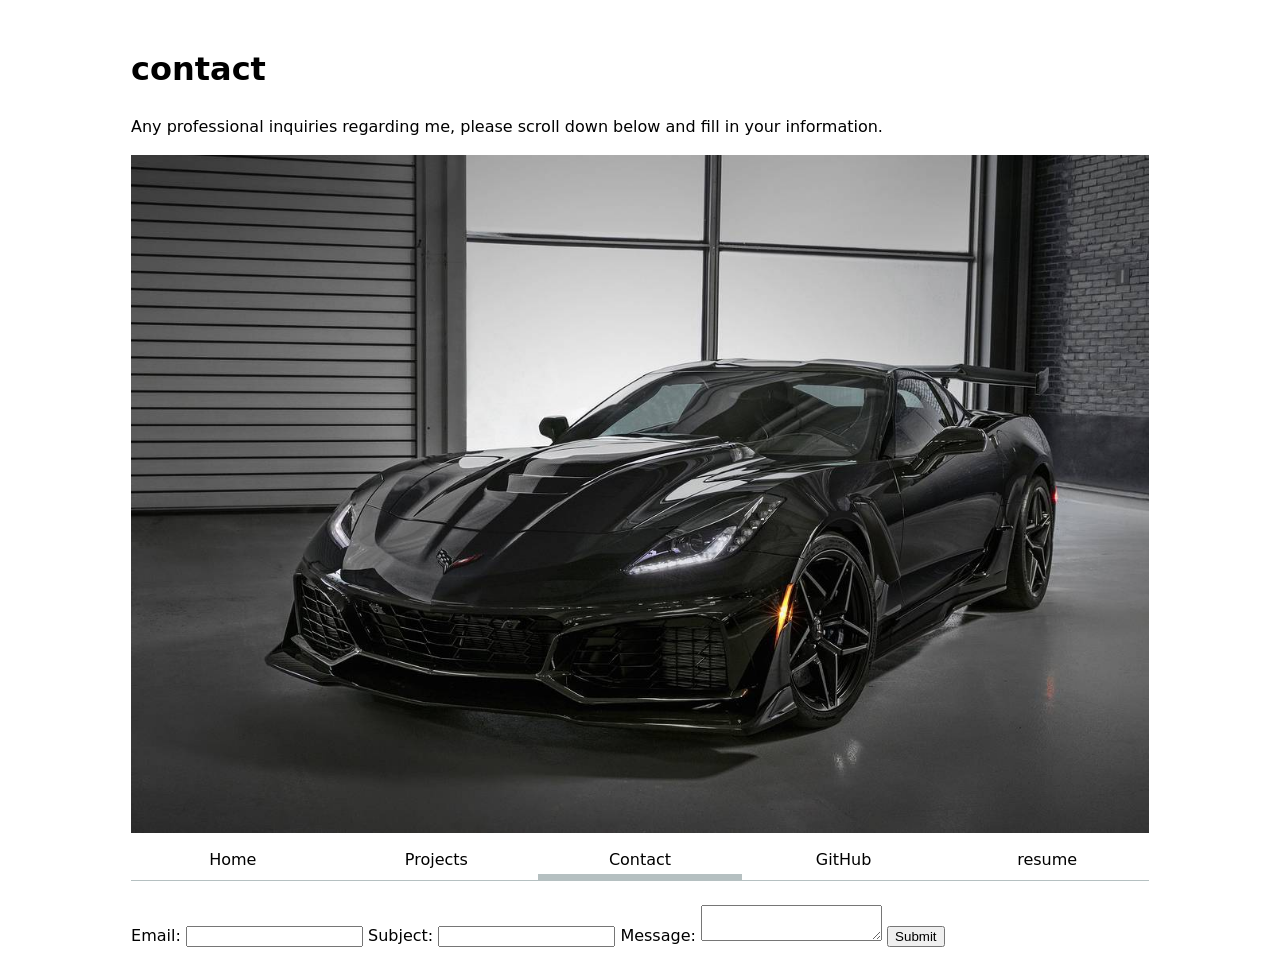
==== contact/index.html @ 453c71a0 "current class added current" ====
<!DOCTYPE html>
<html lang="en">
<head>
    <meta charset="UTF-8">
    <meta name="viewport" content="width=device-width, initial-scale=1.0">
    <title> contact </title>
    <link rel="stylesheet" href="../style.css">
</head>
<body>
    <h1> contact </h1> 

    <p> Any professional inquiries regarding me, please scroll down below and fill in your information.
    </p>

    <img src = "../images/B3-CM259_RUMBLE_M_20181127163718.jpg"  
    alt = "This image shows a car named the Corvette ZR1. With a carbon fiber 
    frame and an aerodynamic spoiler, this car can reach high speeds." >

    <nav>
        <a href="../">Home</a>
        <a href="../projects/">Projects</a>
        <a href="../contact/"class="current">Contact</a>
        <a href="https://github.com/vgao111" target="_blank">GitHub</a>
        <a href = "../resume/">resume</a>
    </nav>


    <form action="mailto:gaovincent987@gmail.com" method="POST" enctype="text/plain">
        <label>
            Email:
            <input name="email" type="email">
        </label>

        <label>
            Subject:
            <input name="subject">
        </label>

        <label>
            Message:
            <textarea name="body"></textarea>
        </label>

        <button>Submit</button>
    </form>

</body>

</html>
---- style.css ----
body {
  /* Set line height to 1.5 times the font size
	   and use the OS’s UI font as the website font
	 */
  font: 100%/1.5 system-ui;
  max-width: 100ch;
  padding: 1rem;
  margin-inline: auto;
}

img {
  max-width: 100%;
  height: auto;
}

nav {
  display: flex;
  margin-bottom: 1.5em;
  border-bottom-width: 1px;
  border-bottom-style: solid;
  border-bottom-color: oklch(80% 3% 200);
}

nav a {
  flex: 1;
  text-decoration: none;
  color: inherit;
  text-align: center;
  padding: 0.5em;

}

nav a.current {
  border-bottom: 0.4em solid oklch(80% 3% 200);
  padding-bottom: 0.1em;
}
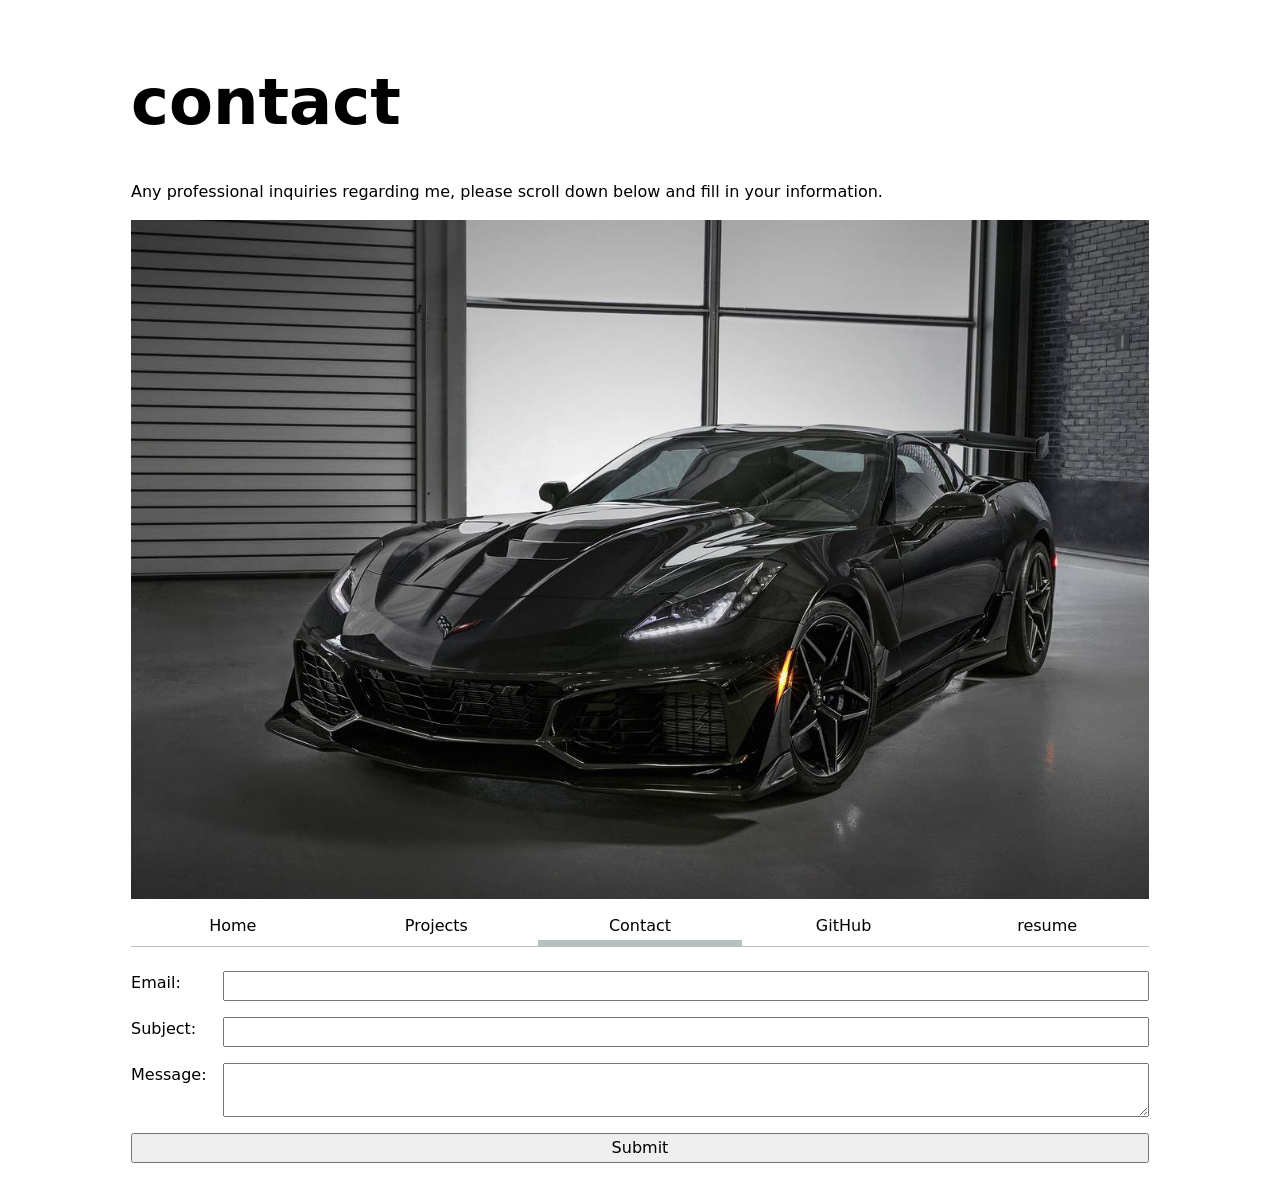
==== commit 526f464b: "a" ====
--- a/contact/index.html
+++ b/contact/index.html
@@ -19,7 +19,7 @@
     <nav>
         <a href="../">Home</a>
         <a href="../projects/">Projects</a>
-        <a href="../contact/"class="current">Contact</a>
+        <a href="../contact/" class="current">Contact</a>
         <a href="https://github.com/vgao111" target="_blank">GitHub</a>
         <a href = "../resume/">resume</a>
     </nav>
@@ -43,6 +43,7 @@
 
         <button>Submit</button>
     </form>
+    <script type="module" src="global.js"></script>
 
 </body>
 
--- a/style.css
+++ b/style.css
@@ -1,3 +1,8 @@
+html {
+  --color-accent: oklch(65% 50% 0);
+  accent-color: var(--color-accent);
+}
+
 body {
   /* Set line height to 1.5 times the font size
 	   and use the OS’s UI font as the website font
@@ -33,4 +38,85 @@
 nav a.current {
   border-bottom: 0.4em solid oklch(80% 3% 200);
   padding-bottom: 0.1em;
-}+}
+
+nav a:hover {
+  border-bottom: 0.4em solid var(--color-accent);
+  background-color: oklch(from var(--color-accent) 95% 5% h);
+}
+
+form {
+  display: grid;
+  grid-template-columns: auto 1fr;
+  gap: 1em;
+}
+
+form label {
+  display: grid;
+  grid-template-columns: subgrid;
+  grid-column: 1 / -1;
+}
+
+form button {
+  grid-column: 1 / -1;
+}
+
+div.projects{
+  display: grid;
+  grid-template-columns: repeat(auto-fill, minmax(15em, 1fr));
+  gap: 1em;
+}
+
+div.projects article{
+  display: grid;
+  grid-template-rows: subgrid;
+  grid-row: span 3;
+}
+
+div.projects article h2{
+  margin: 0;
+}
+
+h1 {
+  font-size: 400%;
+}
+
+h1, h2, h3, h4, h5, h6 {
+  line-height: 1.1;
+  text-wrap: balance;
+}
+
+input,
+textarea,
+button {
+  font: inherit;
+}
+
+body.resumepage {
+  background-color: lightblue;
+}
+
+section.aboutme {
+  display: grid;
+  grid-template-columns: 1fr 1fr;
+  gap: 1em;
+  margin-block: 2em;
+
+  border-bottom: 3px solid oklch(20% 3% 200);
+  padding-bottom: 1em;
+  margin-bottom: 2em;
+}
+
+section.aboutme h2 {
+  grid-column: 1 / -1;
+  margin-bottom: 0.5em;
+}
+
+section.aboutme p {
+  margin: 0;
+}g
+
+
+.linkedin-link {
+  display: inline-block;
+}
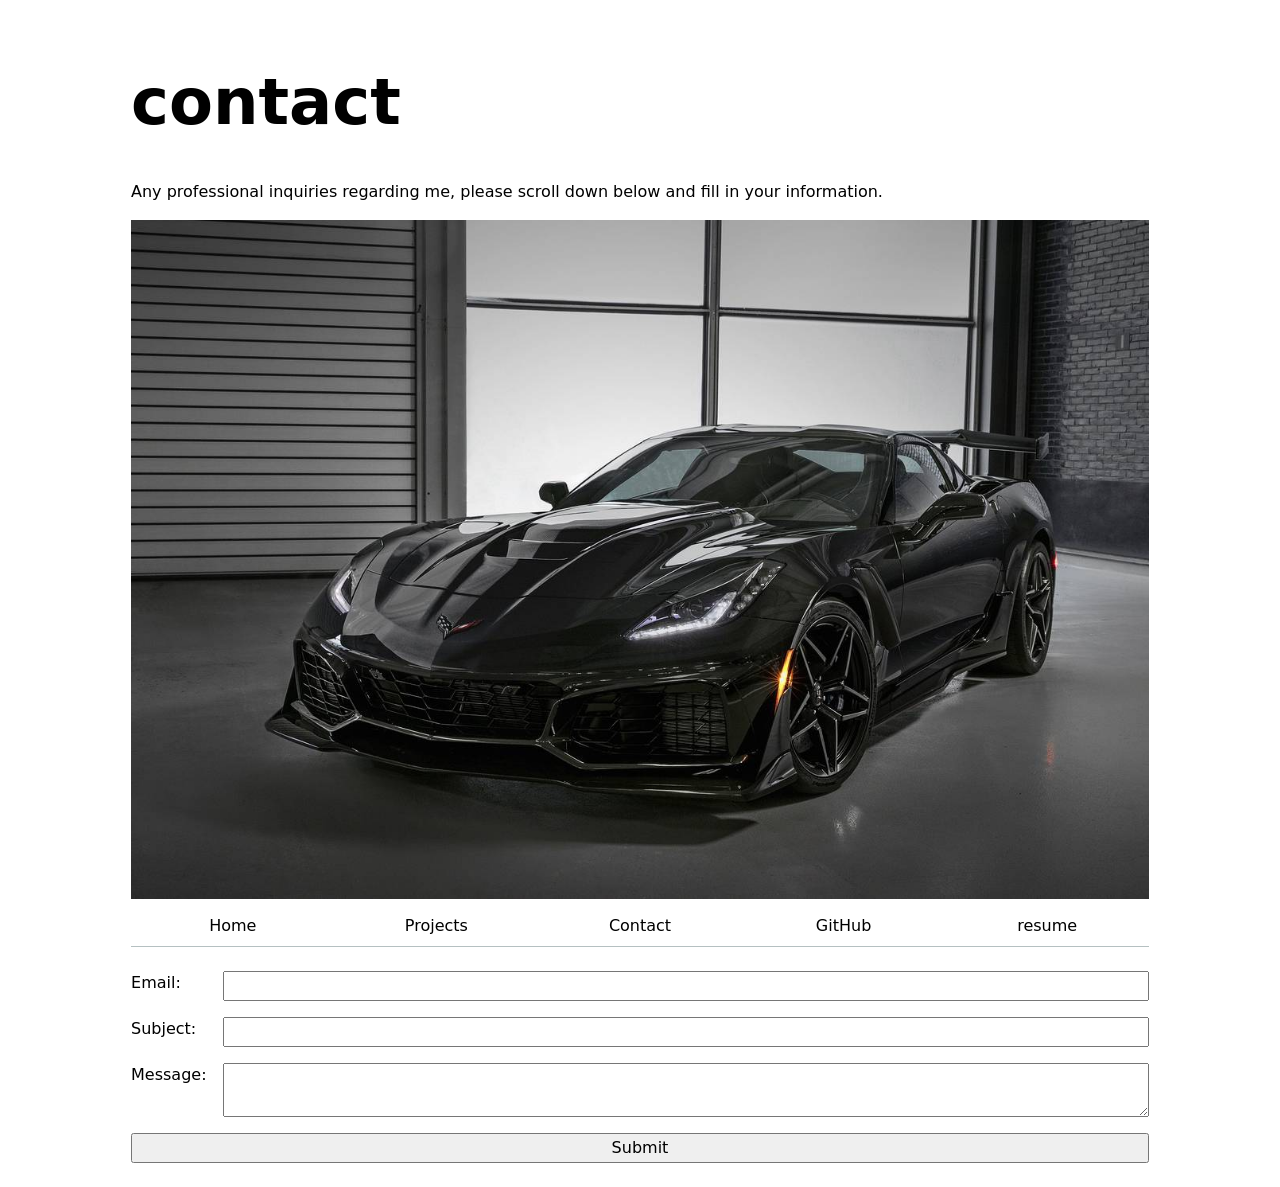
==== commit b1244183: "2.2" ====
--- a/contact/index.html
+++ b/contact/index.html
@@ -19,7 +19,7 @@
     <nav>
         <a href="../">Home</a>
         <a href="../projects/">Projects</a>
-        <a href="../contact/" class="current">Contact</a>
+        <a href="../contact/">Contact</a>
         <a href="https://github.com/vgao111" target="_blank">GitHub</a>
         <a href = "../resume/">resume</a>
     </nav>
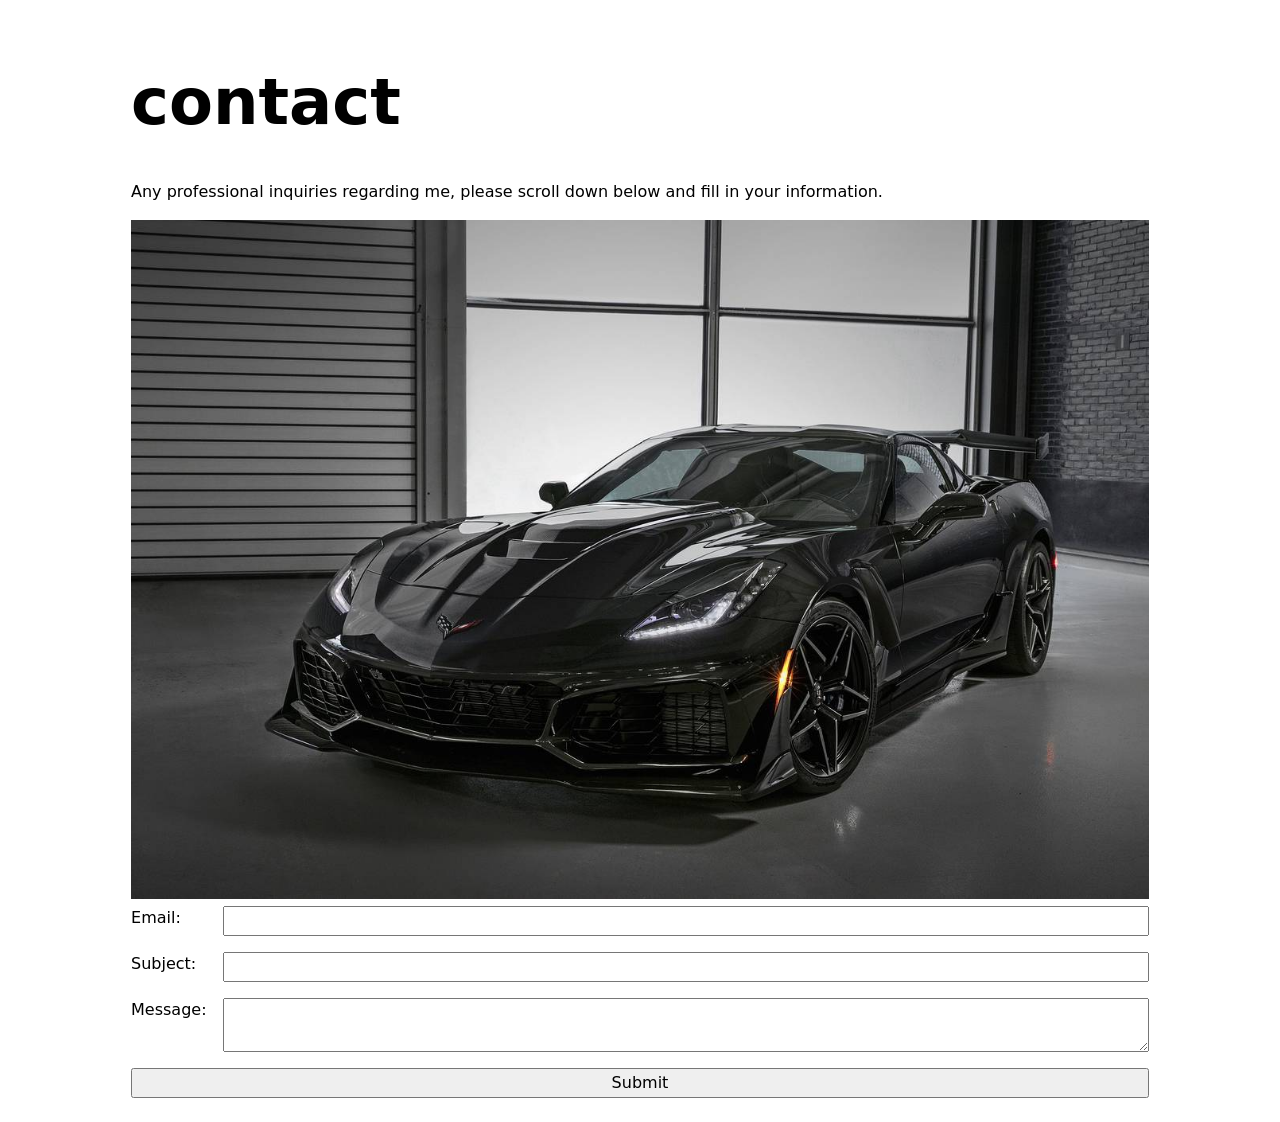
==== commit 80955a07: "3.1" ====
--- a/contact/index.html
+++ b/contact/index.html
@@ -16,13 +16,6 @@
     alt = "This image shows a car named the Corvette ZR1. With a carbon fiber 
     frame and an aerodynamic spoiler, this car can reach high speeds." >
 
-    <nav>
-        <a href="../">Home</a>
-        <a href="../projects/">Projects</a>
-        <a href="../contact/">Contact</a>
-        <a href="https://github.com/vgao111" target="_blank">GitHub</a>
-        <a href = "../resume/">resume</a>
-    </nav>
 
 
     <form action="mailto:gaovincent987@gmail.com" method="POST" enctype="text/plain">
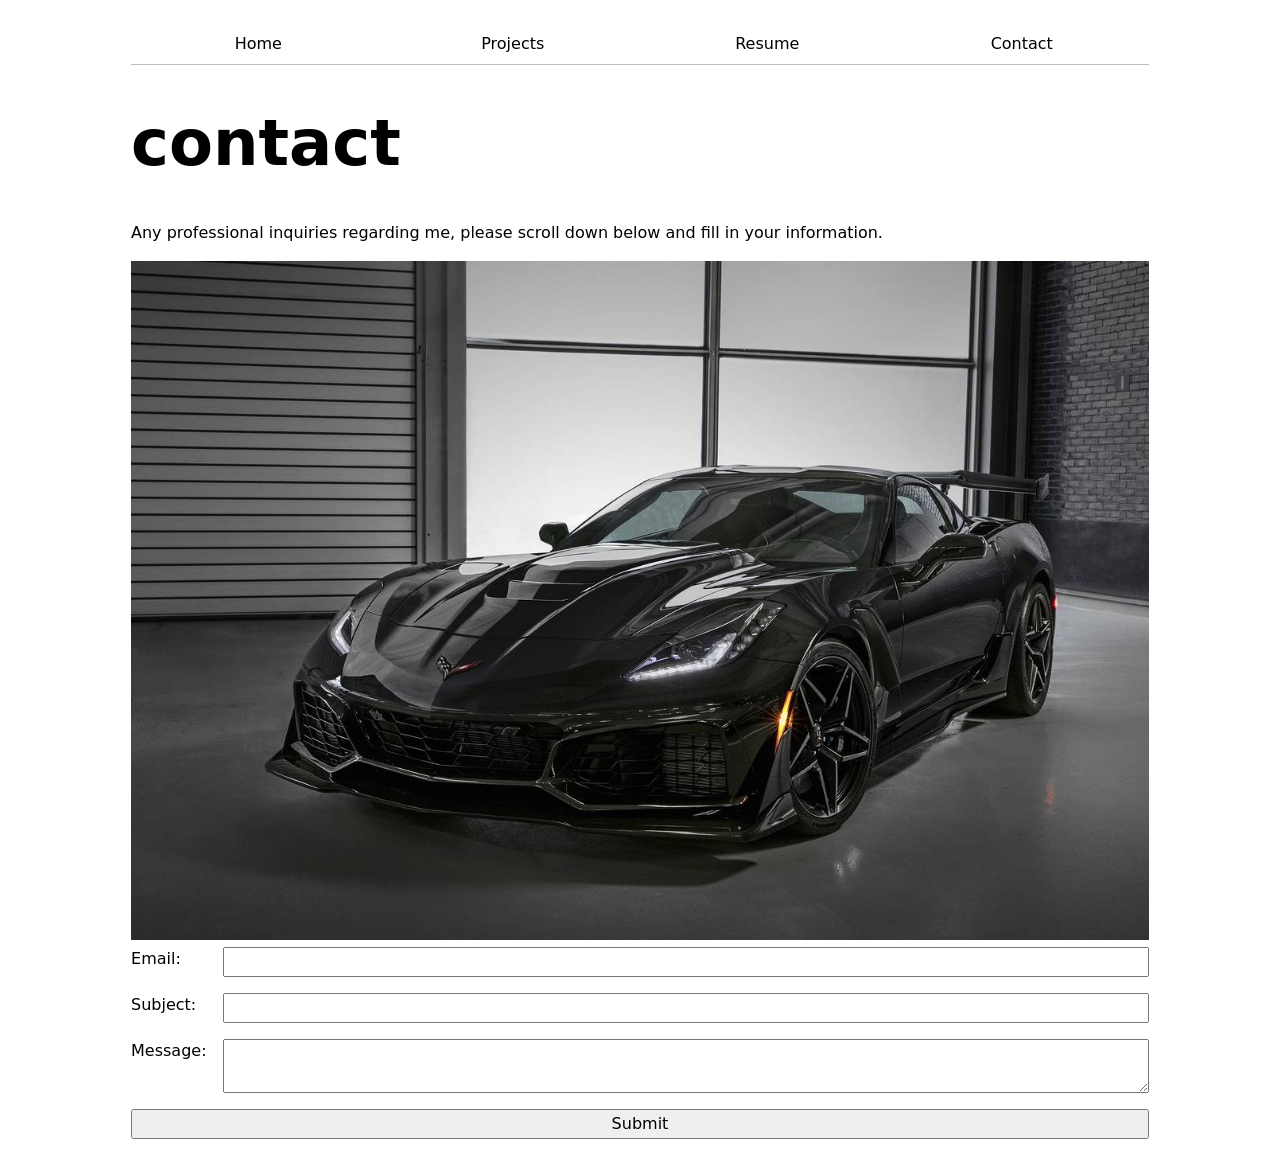
==== commit f10e034a: "3.1" ====
--- a/contact/index.html
+++ b/contact/index.html
@@ -36,7 +36,7 @@
 
         <button>Submit</button>
     </form>
-    <script type="module" src="global.js"></script>
+    <script type="module" src="../global.js"></script>
 
 </body>
 
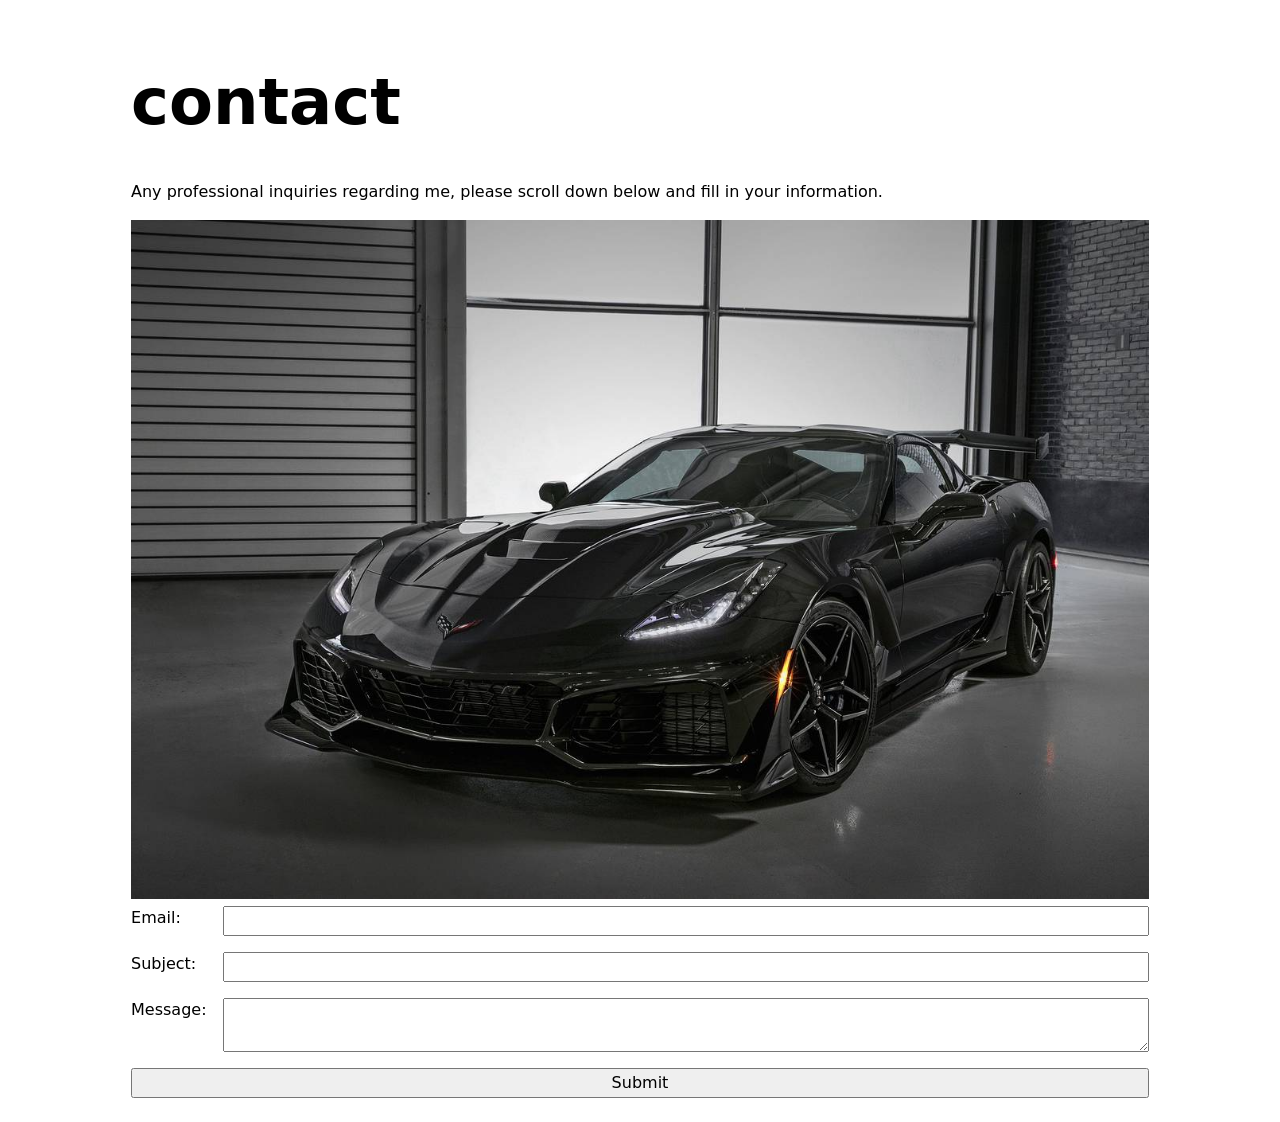
==== commit a5c26668: "a" ====
--- a/contact/index.html
+++ b/contact/index.html
@@ -36,7 +36,7 @@
 
         <button>Submit</button>
     </form>
-    <script type="module" src="../global.js"></script>
+    <script type="module" src="global.js"></script>
 
 </body>
 
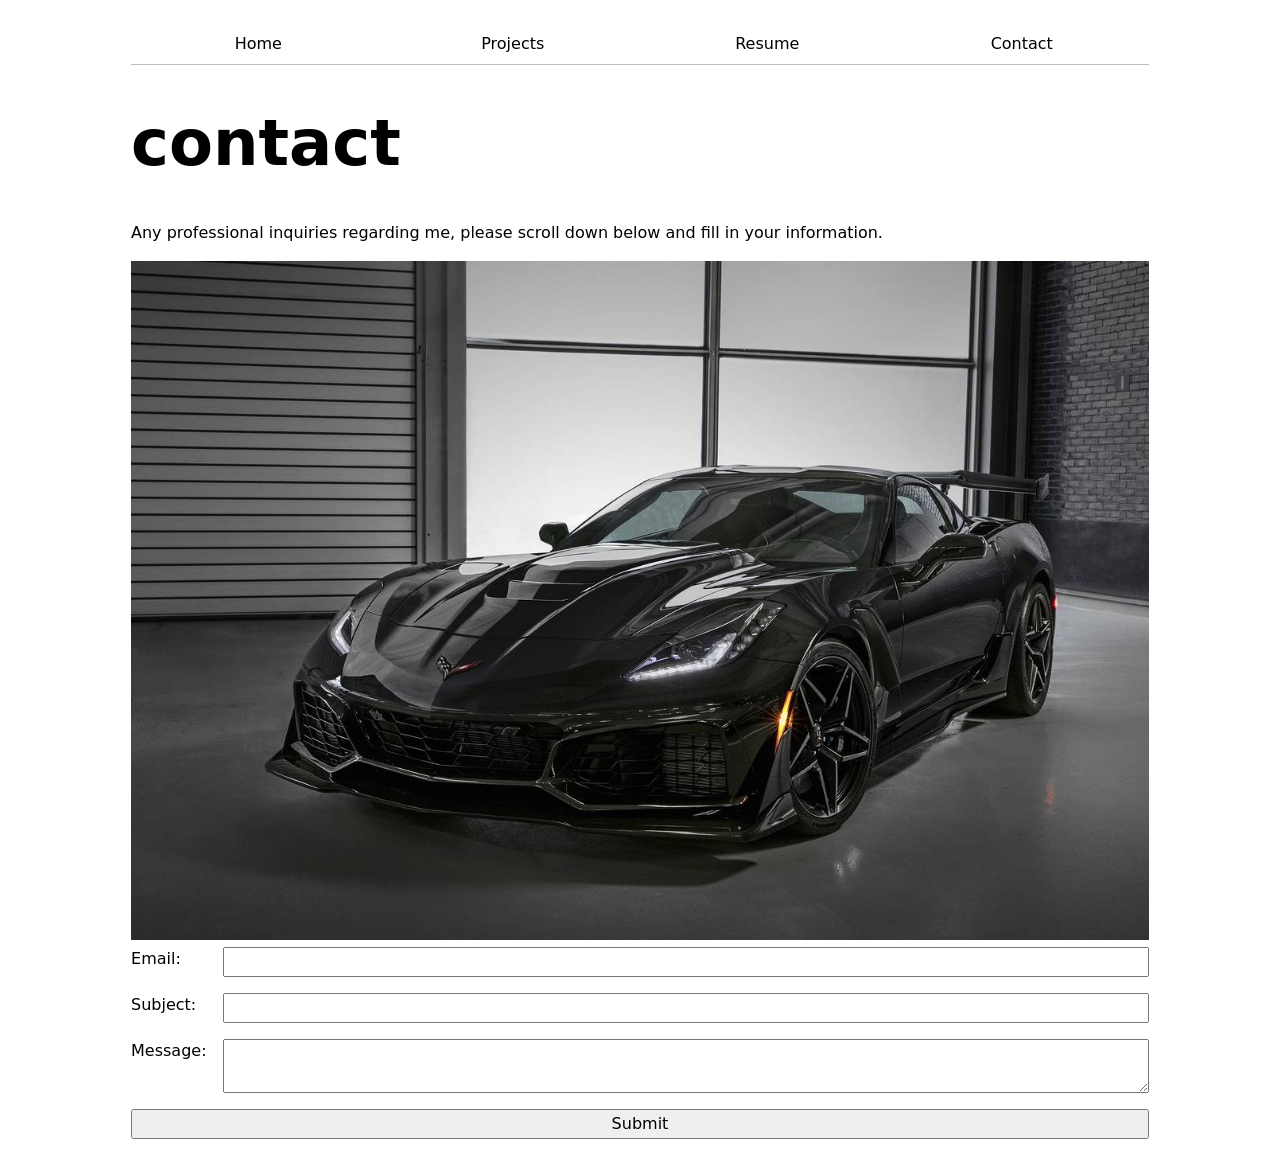
==== commit 4572ccc1: "test" ====
--- a/contact/index.html
+++ b/contact/index.html
@@ -36,7 +36,7 @@
 
         <button>Submit</button>
     </form>
-    <script type="module" src="global.js"></script>
+    <script type="module" src="../global.js"></script>
 
 </body>
 
